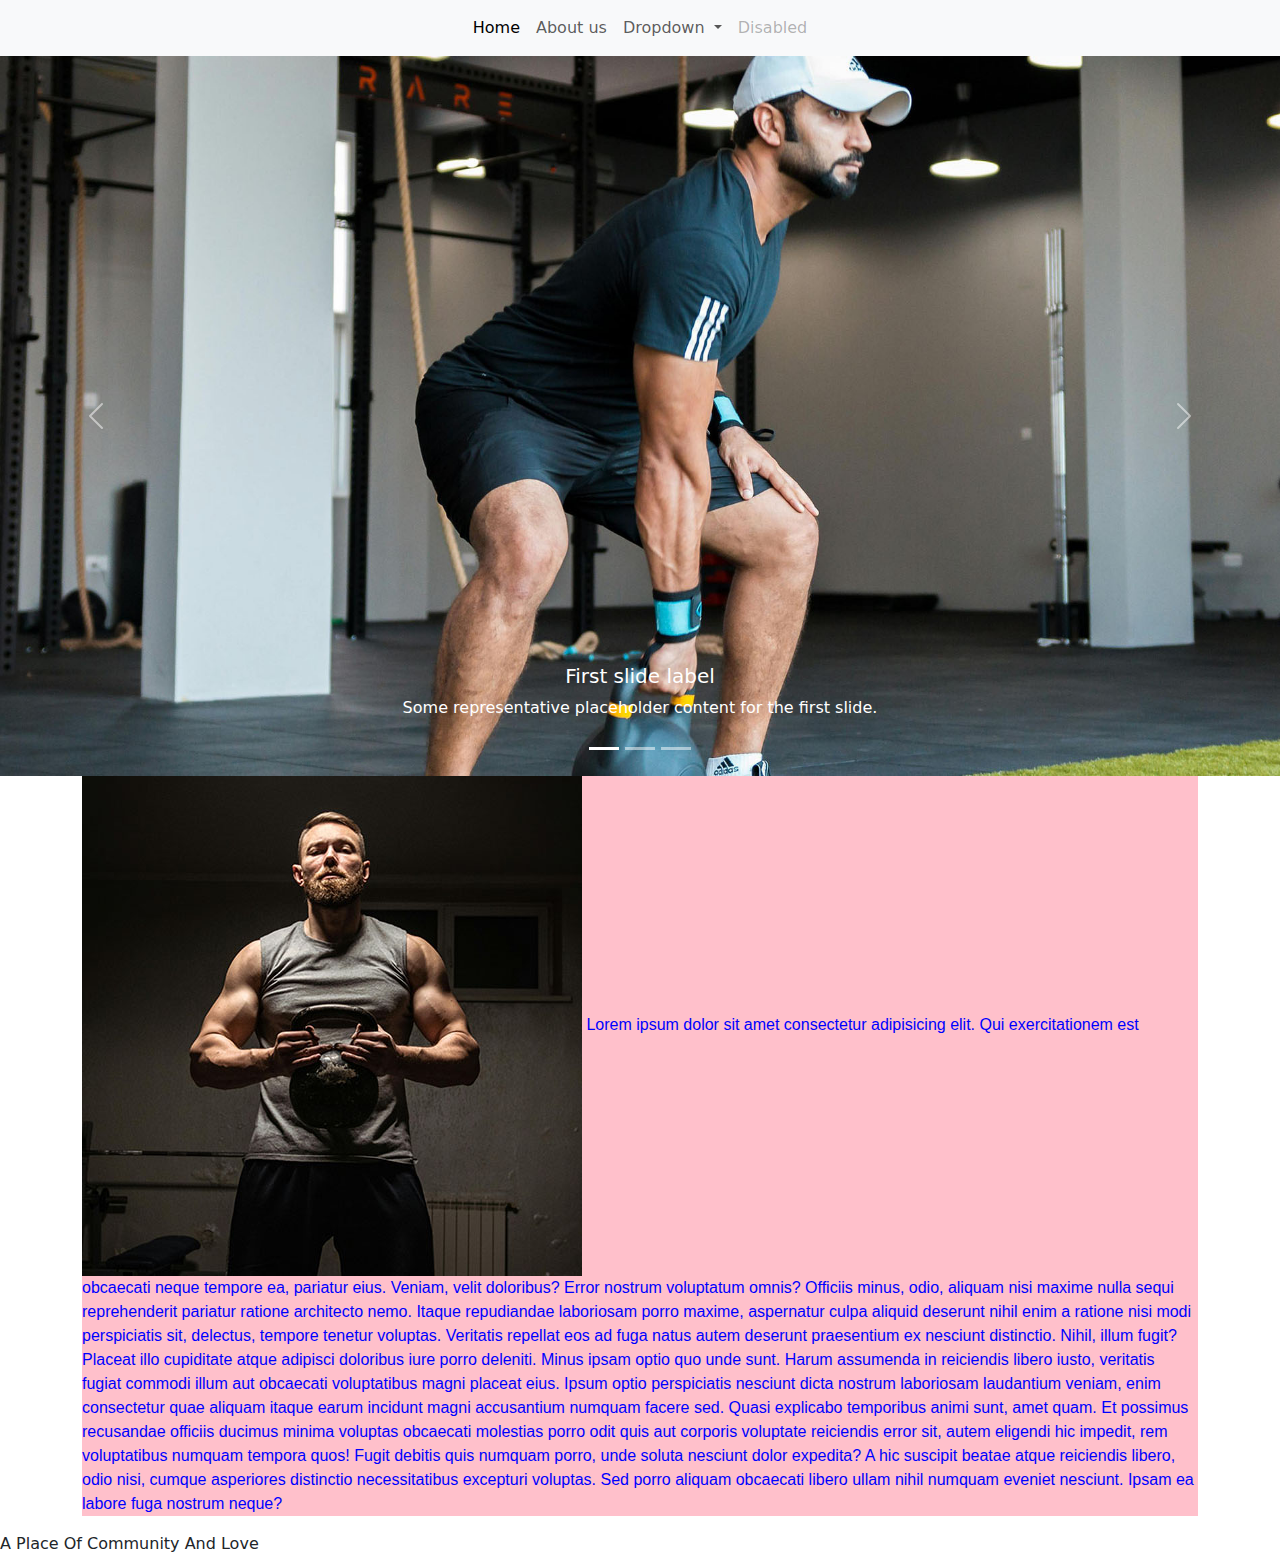
==== index.html @ d89eeb14 "push" ====
<!DOCTYPE html>
<html lang="en">
  <head>
    <meta charset="UTF-8" />
    <meta name="viewport" content="width=device-width, initial-scale=1.0" />
    <title>Hudson's Modeling Page</title>

    <!-- Bootstarp CDN CSS  -->
    <link href="https://cdn.jsdelivr.net/npm/bootstrap@5.3.3/dist/css/bootstrap.min.css" rel="stylesheet" integrity="sha384-QWTKZyjpPEjISv5WaRU9OFeRpok6YctnYmDr5pNlyT2bRjXh0JMhjY6hW+ALEwIH" crossorigin="anonymous" />

    <!--Font Awesome CDN CSS-->
    <link rel="stylesheet" href="index.html" integrity="sha512-Evv84Mr4kqVGRNSgIGL/F/aIDqQb7xQ2vcrdIwxfjThSH8CSR7PBEakCr51Ck+w+/U6swU2Im1vVX0SVk9ABhg==" crossorigin="anonymous" referrerpolicy="no-referrer" />

    <!-- Local CSS-->
    <link href="about-us.html" rel="stylesheet" />

    <style>
      h1 {
        display: none;
      }
    </style>
  </head>
  <body>
    <!--begin header-->
    <header-component></header-component>
    <!--end header-->
    <main>
      <h1>Hudson's Faith Based Gym</h1>
      <!-- begin carousel -->
      <div id="carouselExampleCaptions" class="carousel slide">
        <div class="carousel-indicators">
          <button type="button" data-bs-target="#carouselExampleCaptions" data-bs-slide-to="0" class="active" aria-current="true" aria-label="Slide 1"></button>
          <button type="button" data-bs-target="#carouselExampleCaptions" data-bs-slide-to="1" aria-label="Slide 2"></button>
          <button type="button" data-bs-target="#carouselExampleCaptions" data-bs-slide-to="2" aria-label="Slide 3"></button>
        </div>
        <div class="carousel-inner">
          <div class="carousel-item active">
            <img src="images /carousel/Carousel 1.jpg" class="d-block w-100" alt="..." />
            <div class="carousel-caption d-none d-md-block">
              <h5>First slide label</h5>
              <p>Some representative placeholder content for the first slide.</p>
            </div>
          </div>
          <div class="carousel-item">
            <!-- video goes here -->
            <div class="ratio ratio-16x9">
              <video autoplay loop muted>
                <source src="https://videos.pexels.com/video-files/855828/855828-hd_1920_1080_30fps.mp4" type="video/mp4" />
              </video>
            </div>
          </div>
          <div class="carousel-item">
            <img src="images /carousel/Carousel-2.jpg" class="d-block w-100" alt="..." />
            <div class="carousel-caption d-none d-md-block">
              <h5>Third slide label</h5>
              <p>Some representative placeholder content for the third slide.</p>
            </div>
          </div>
        </div>
        <button class="carousel-control-prev" type="button" data-bs-target="#carouselExampleCaptions" data-bs-slide="prev">
          <span class="carousel-control-prev-icon" aria-hidden="true"></span>
          <span class="visually-hidden">Previous</span>
        </button>
        <button class="carousel-control-next" type="button" data-bs-target="#carouselExampleCaptions" data-bs-slide="next">
          <span class="carousel-control-next-icon" aria-hidden="true"></span>
          <span class="visually-hidden">Next</span>
        </button>
      </div>
      <!-- end carouosel -->

      <!-- Begin Font Awesome Row -->
      <div class="container-fluid text-center blinn-fa-container">
        <div class="row">
          <div class="col col-12 col-xs-12 col-sm-6 col-md-4 col-lg-3 col-xl-2 col-xxl-2"><i class="fa-solid fa-dumbbell blinn-fa-icon"></i></div>
          <div class="col col-12 col-xs-12 col-sm-6 col-md-4 col-lg-3 col-xl-2 col-xxl-2"><i class="fa-solid fa-face-smile blinn-fa-icon"></i></div>
          <div class="col col-12 col-xs-12 col-sm-6 col-md-4 col-lg-3 col-xl-2 col-xxl-2"><i class="fa-solid fa-stopwatch-20 blinn-fa-icon"></i></div>
          <div class="col col-12 col-xs-12 col-sm-6 col-md-4 col-lg-3 col-xl-2 col-xxl-2"><i class="fa-solid fa-person-running blinn-fa-icon"></i></div>
          <div class="col col-12 col-xs-12 col-sm-6 col-md-4 col-lg-3 col-xl-2 col-xxl-2"><i class="fa-brands fa-pushed blinn-fa-icon"></i></div>
          <div class="col col-12 col-xs-12 col-sm-6 col-md-4 col-lg-3 col-xl-2 col-xxl-2"><i class="fa-solid fa-hands-praying blinn-fa-icon"></i></div>
        </div>
      </div>
      <!-- End Font Awesome Row-->
      <div class="container">
        <div class="row">
          <div class="col-12 paragraph-one">
            <p style="color: blue; background-color: pink; font-family: Verdana, Geneva, Tahoma, sans-serif; padding: 20 px">
              <img src="images /square/Paragraph-one.jpg" class="paragraph-one-img" alt="Member of the gym" />

              Lorem ipsum dolor sit amet consectetur adipisicing elit. Qui exercitationem est obcaecati neque tempore ea, pariatur eius. Veniam, velit doloribus? Error nostrum voluptatum omnis? Officiis minus, odio, aliquam nisi maxime nulla sequi reprehenderit pariatur ratione architecto nemo. Itaque repudiandae laboriosam porro maxime, aspernatur culpa aliquid deserunt nihil enim a ratione nisi modi perspiciatis sit, delectus, tempore tenetur voluptas. Veritatis repellat eos ad fuga natus autem deserunt praesentium ex nesciunt distinctio. Nihil, illum fugit? Placeat illo cupiditate atque adipisci doloribus iure porro deleniti. Minus ipsam optio quo unde sunt. Harum assumenda in reiciendis libero iusto, veritatis fugiat commodi illum aut obcaecati voluptatibus magni placeat eius. Ipsum optio perspiciatis nesciunt dicta nostrum laboriosam laudantium veniam, enim consectetur quae aliquam itaque earum incidunt magni accusantium numquam facere sed. Quasi explicabo temporibus animi sunt,
              amet quam. Et possimus recusandae officiis ducimus minima voluptas obcaecati molestias porro odit quis aut corporis voluptate reiciendis error sit, autem eligendi hic impedit, rem voluptatibus numquam tempora quos! Fugit debitis quis numquam porro, unde soluta nesciunt dolor expedita? A hic suscipit beatae atque reiciendis libero, odio nisi, cumque asperiores distinctio necessitatibus excepturi voluptas. Sed porro aliquam obcaecati libero ullam nihil numquam eveniet nesciunt. Ipsam ea labore fuga nostrum neque?
            </p>
          </div>
        </div>
      </div>
    </main>
    <!--begin footer-->
    <footer-component>
      <footer>A Place Of Community And Love</footer>
    </footer-component>
    <!--end footer-->
    <section>
      <!-- Bootstrap CDN JS -->
      <script src="https://cdn.jsdelivr.net/npm/bootstrap@5.3.3/dist/js/bootstrap.bundle.min.js" integrity="sha384-YvpcrYf0tY3lHB60NNkmXc5s9fDVZLESaAA55NDzOxhy9GkcIdslK1eN7N6jIeHz" crossorigin="anonymous"></script>

      <!-- Local JS File With Header -->
      <script src="components/js/header.js"></script>
    </section>
  </body>
</html>
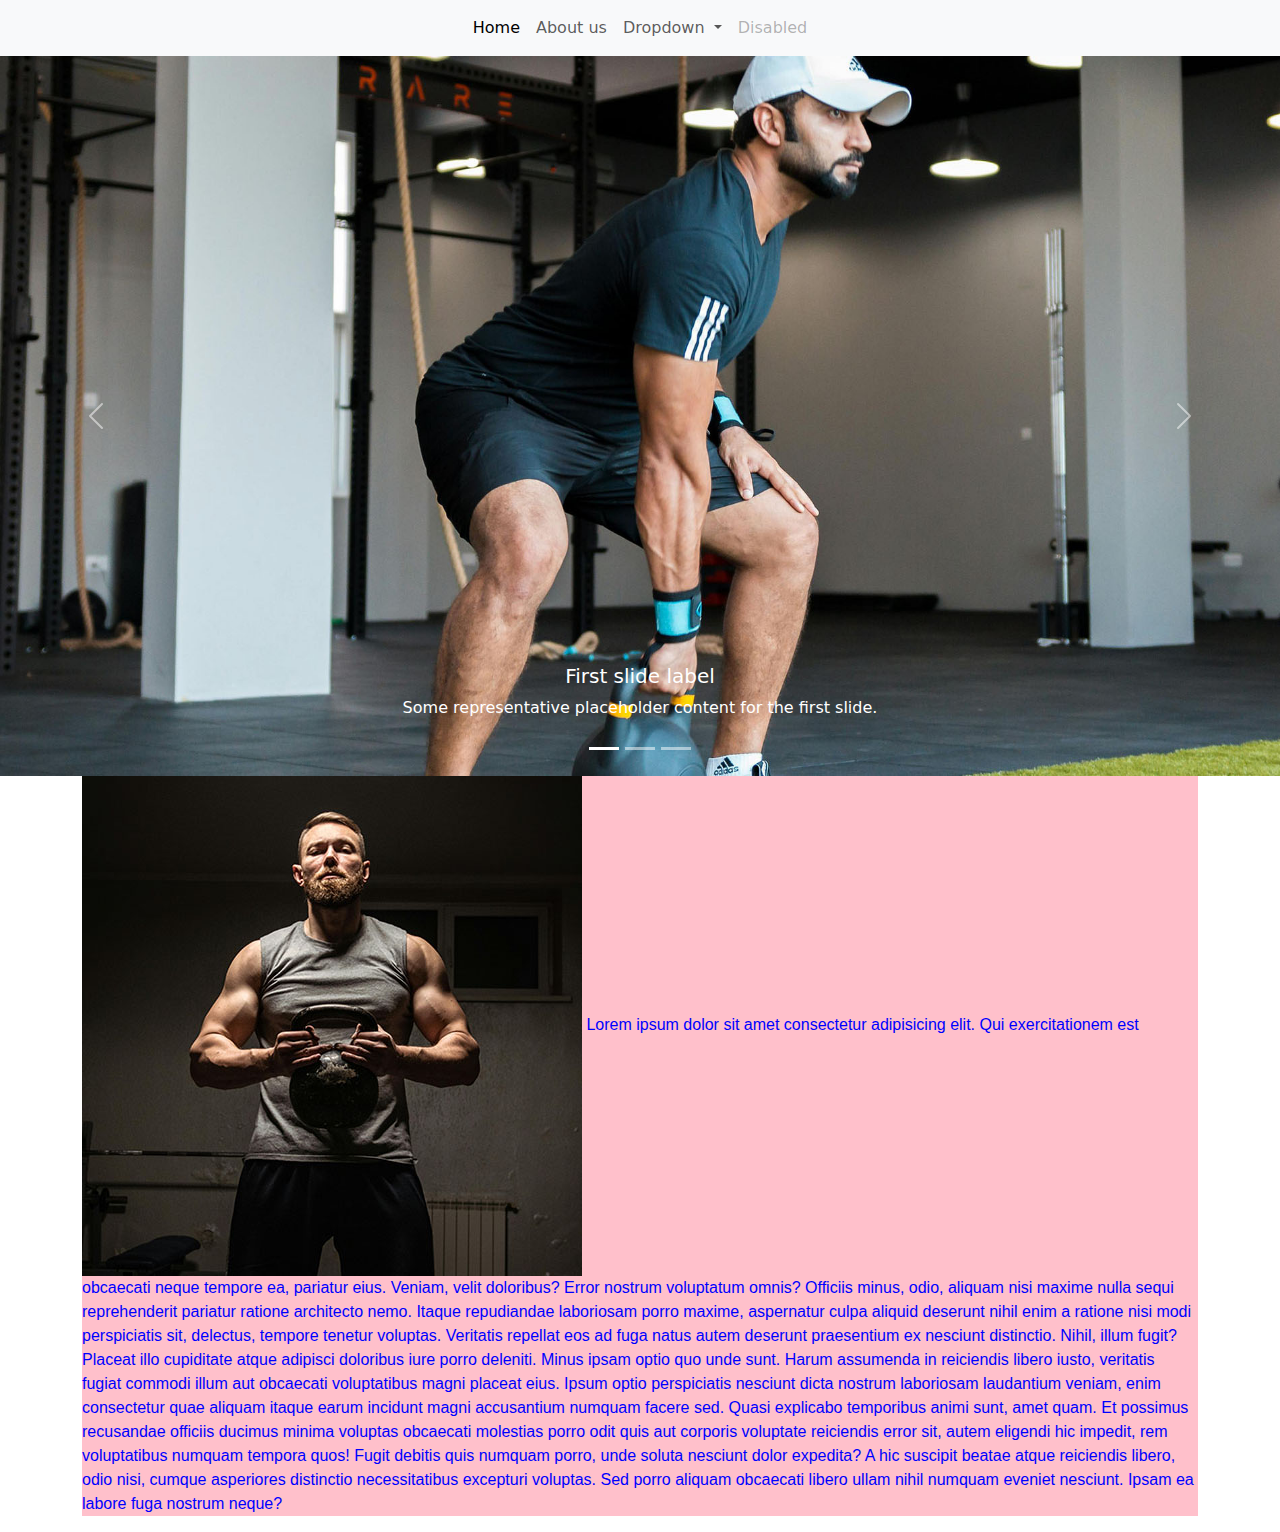
==== commit debbe157: "footer" ====
--- a/index.html
+++ b/index.html
@@ -94,9 +94,7 @@
       </div>
     </main>
     <!--begin footer-->
-    <footer-component>
-      <footer>A Place Of Community And Love</footer>
-    </footer-component>
+    <footer-component></footer-component>
     <!--end footer-->
     <section>
       <!-- Bootstrap CDN JS -->
@@ -104,6 +102,9 @@
 
       <!-- Local JS File With Header -->
       <script src="components/js/header.js"></script>
+
+      <!-- Local JS File With Footer  -->
+      <script src="components/js/Footer.js"></script>
     </section>
   </body>
 </html>
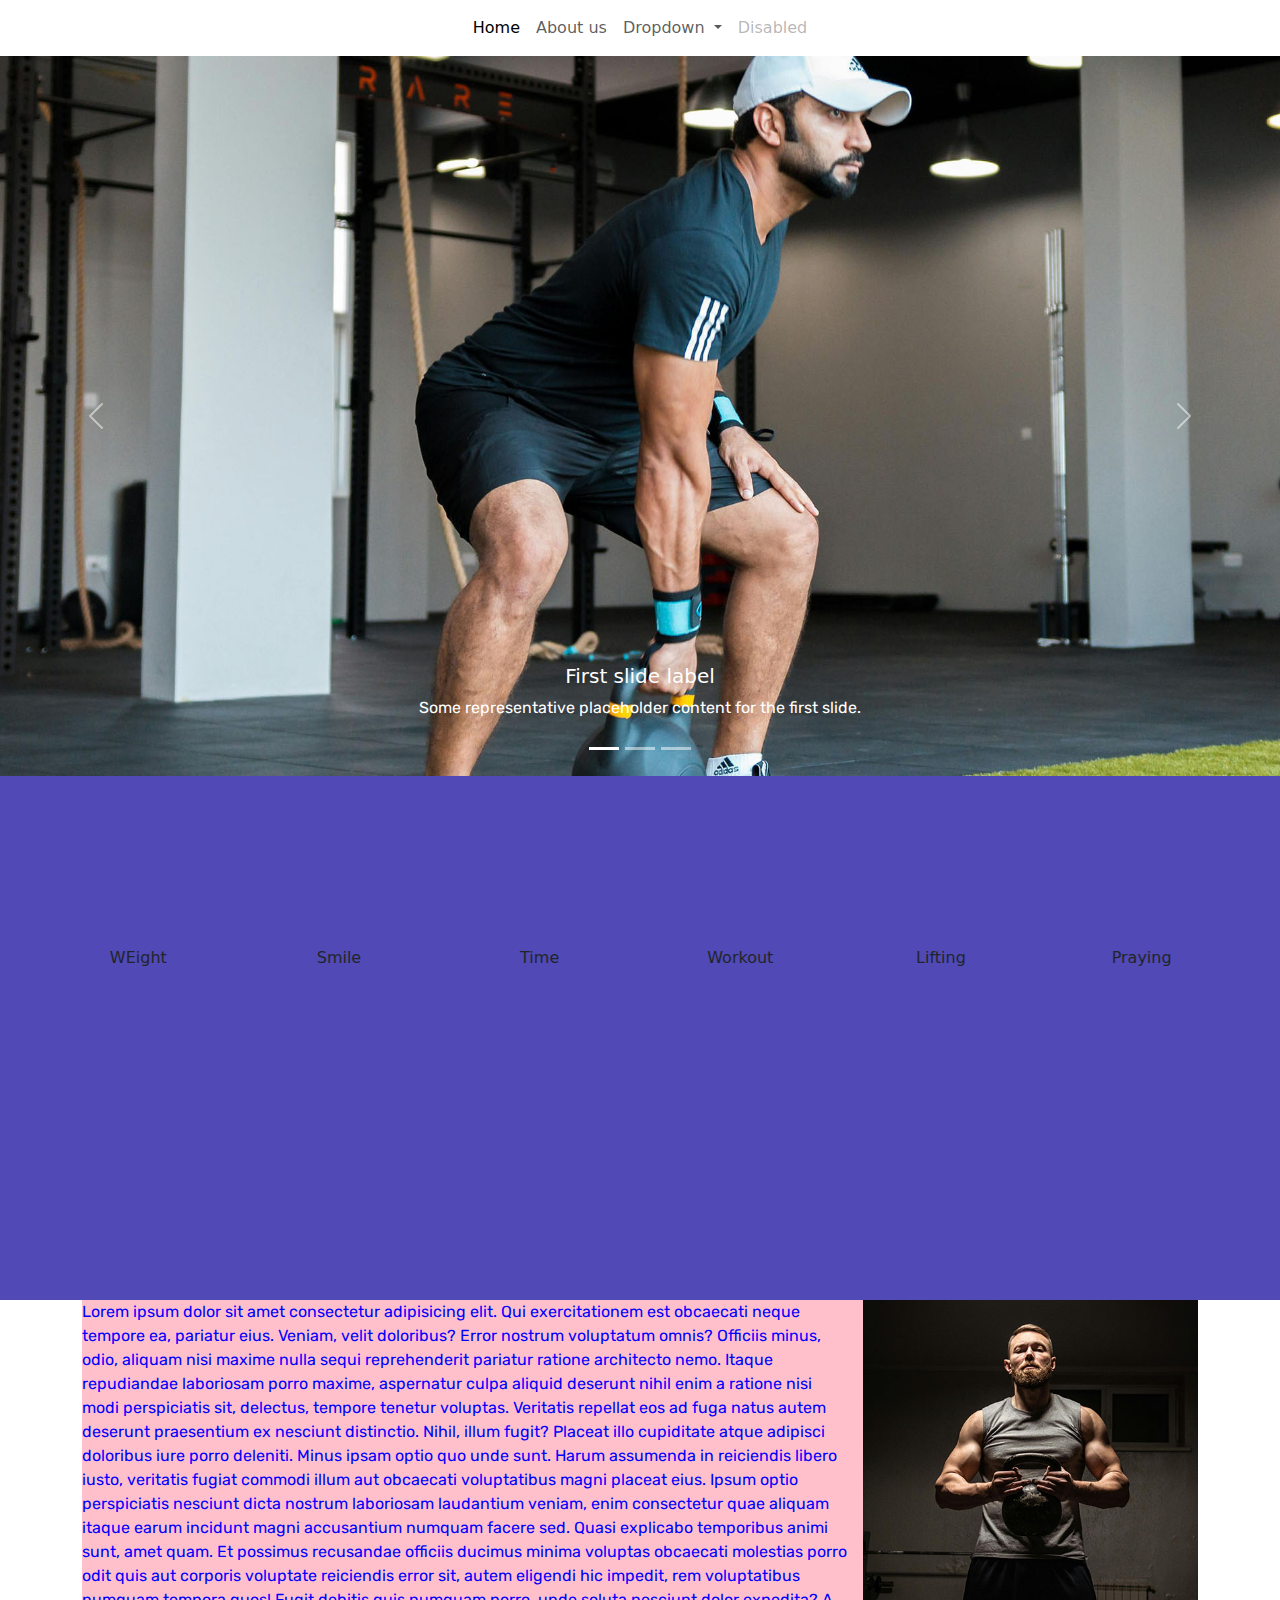
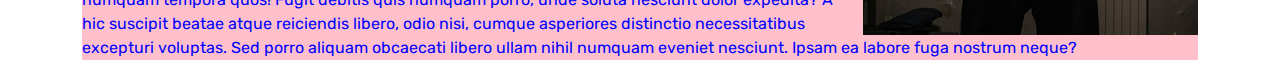
==== commit e2700601: "push" ====
--- a/index.html
+++ b/index.html
@@ -12,7 +12,7 @@
     <link rel="stylesheet" href="index.html" integrity="sha512-Evv84Mr4kqVGRNSgIGL/F/aIDqQb7xQ2vcrdIwxfjThSH8CSR7PBEakCr51Ck+w+/U6swU2Im1vVX0SVk9ABhg==" crossorigin="anonymous" referrerpolicy="no-referrer" />
 
     <!-- Local CSS-->
-    <link href="about-us.html" rel="stylesheet" />
+    <link href="css/styles.css" rel="stylesheet" />
 
     <style>
       h1 {
@@ -71,15 +71,19 @@
       <!-- Begin Font Awesome Row -->
       <div class="container-fluid text-center blinn-fa-container">
         <div class="row">
-          <div class="col col-12 col-xs-12 col-sm-6 col-md-4 col-lg-3 col-xl-2 col-xxl-2"><i class="fa-solid fa-dumbbell blinn-fa-icon"></i></div>
-          <div class="col col-12 col-xs-12 col-sm-6 col-md-4 col-lg-3 col-xl-2 col-xxl-2"><i class="fa-solid fa-face-smile blinn-fa-icon"></i></div>
-          <div class="col col-12 col-xs-12 col-sm-6 col-md-4 col-lg-3 col-xl-2 col-xxl-2"><i class="fa-solid fa-stopwatch-20 blinn-fa-icon"></i></div>
-          <div class="col col-12 col-xs-12 col-sm-6 col-md-4 col-lg-3 col-xl-2 col-xxl-2"><i class="fa-solid fa-person-running blinn-fa-icon"></i></div>
-          <div class="col col-12 col-xs-12 col-sm-6 col-md-4 col-lg-3 col-xl-2 col-xxl-2"><i class="fa-brands fa-pushed blinn-fa-icon"></i></div>
-          <div class="col col-12 col-xs-12 col-sm-6 col-md-4 col-lg-3 col-xl-2 col-xxl-2"><i class="fa-solid fa-hands-praying blinn-fa-icon"></i></div>
+          <div class="col col-12 col-xs-12 col-sm-6 col-md-4 col-lg-3 col-xl-2 col-xxl-2"><i class="fa-solid fa-dumbbell blinn-fa-icon"></i><br />WEight</div>
+          <div class="col col-12 col-xs-12 col-sm-6 col-md-4 col-lg-3 col-xl-2 col-xxl-2"><i class="fa-solid fa-face-smile blinn-fa-icon"></i><br />Smile</div>
+          <div class="col col-12 col-xs-12 col-sm-6 col-md-4 col-lg-3 col-xl-2 col-xxl-2"><i class="fa-solid fa-stopwatch-20 blinn-fa-icon"></i><br />Time</div>
+          <div class="col col-12 col-xs-12 col-sm-6 col-md-4 col-lg-3 col-xl-2 col-xxl-2"><i class="fa-solid fa-person-running blinn-fa-icon"></i><br />Workout</div>
+          <div class="col col-12 col-xs-12 col-sm-6 col-md-4 col-lg-3 col-xl-2 col-xxl-2"><i class="fa-brands fa-pushed blinn-fa-icon"></i><br />Lifting</div>
+          <div class="col col-12 col-xs-12 col-sm-6 col-md-4 col-lg-3 col-xl-2 col-xxl-2"><i class="fa-solid fa-hands-praying blinn-fa-icon"></i><br />Praying</div>
         </div>
       </div>
       <!-- End Font Awesome Row-->
+      <div id="custom-clip-path"></div>
+      <!-- Begin Clip Path-->
+
+      <!-- End Clip Path-->
       <div class="container">
         <div class="row">
           <div class="col-12 paragraph-one">
--- a/css/styles.css
+++ b/css/styles.css
@@ -0,0 +1,33 @@
+@import 'global.css';
+@import 'main.css';
+
+p {
+    font-family: var(--fontFamily) !important;
+}
+
+.blinn-fa-icon {
+    font-size: 80px;
+    color: #ffffff;
+}
+
+.blinn-fa-container {
+    background-color: var(--secondaryColor) !important;
+    padding: 50px;
+}
+
+.paragraph-one-img {
+    position: relative;
+    float: right;
+    max-width: 350px;
+    width: 100%;
+    height: auto;
+    padding-left: 15px;
+}
+
+
+#custom-clip-path {
+    width: 100%;
+    height: 280px;
+    background-color:var(--secondaryColor) !important;
+
+}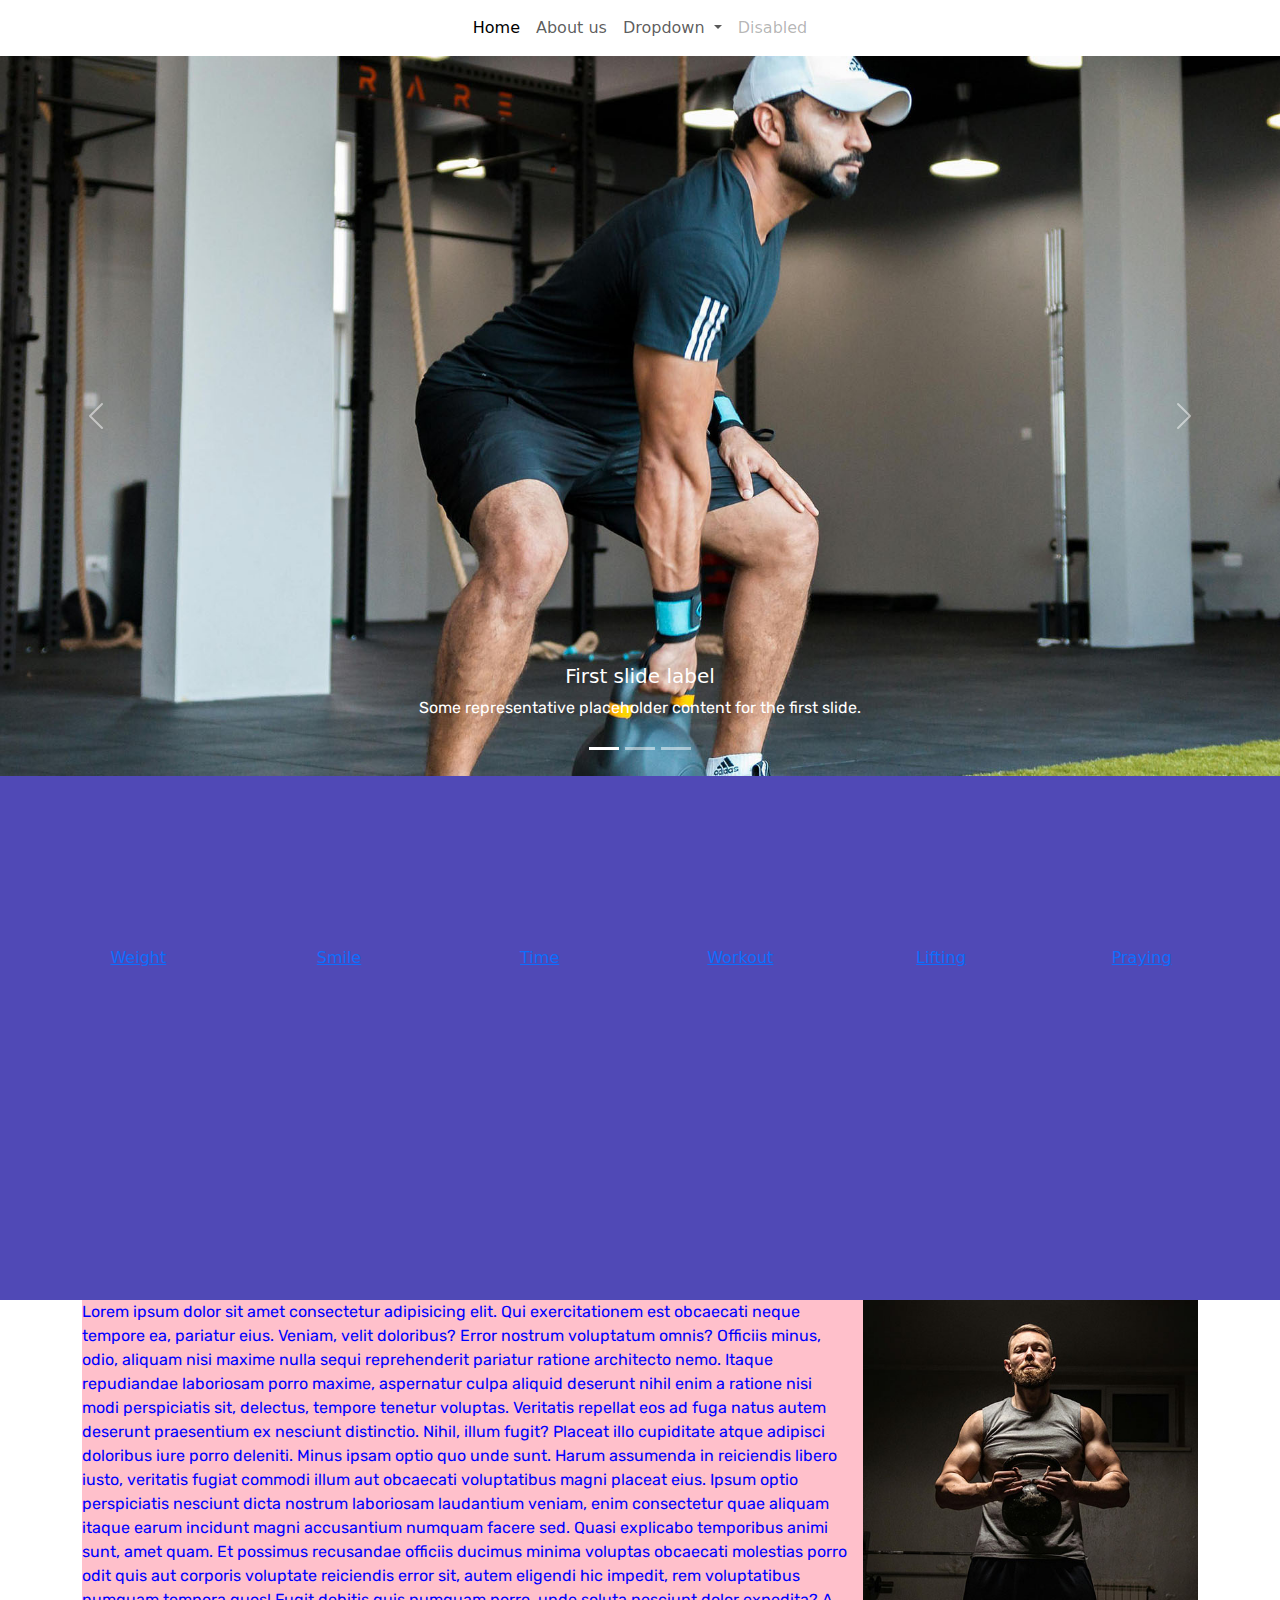
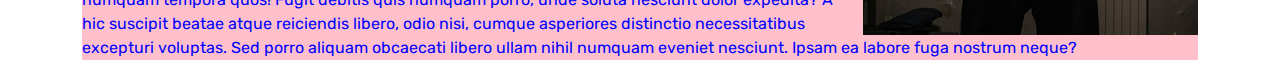
==== commit f6e380f6: "push" ====
--- a/index.html
+++ b/index.html
@@ -71,12 +71,12 @@
       <!-- Begin Font Awesome Row -->
       <div class="container-fluid text-center blinn-fa-container">
         <div class="row">
-          <div class="col col-12 col-xs-12 col-sm-6 col-md-4 col-lg-3 col-xl-2 col-xxl-2"><i class="fa-solid fa-dumbbell blinn-fa-icon"></i><br />WEight</div>
-          <div class="col col-12 col-xs-12 col-sm-6 col-md-4 col-lg-3 col-xl-2 col-xxl-2"><i class="fa-solid fa-face-smile blinn-fa-icon"></i><br />Smile</div>
-          <div class="col col-12 col-xs-12 col-sm-6 col-md-4 col-lg-3 col-xl-2 col-xxl-2"><i class="fa-solid fa-stopwatch-20 blinn-fa-icon"></i><br />Time</div>
-          <div class="col col-12 col-xs-12 col-sm-6 col-md-4 col-lg-3 col-xl-2 col-xxl-2"><i class="fa-solid fa-person-running blinn-fa-icon"></i><br />Workout</div>
-          <div class="col col-12 col-xs-12 col-sm-6 col-md-4 col-lg-3 col-xl-2 col-xxl-2"><i class="fa-brands fa-pushed blinn-fa-icon"></i><br />Lifting</div>
-          <div class="col col-12 col-xs-12 col-sm-6 col-md-4 col-lg-3 col-xl-2 col-xxl-2"><i class="fa-solid fa-hands-praying blinn-fa-icon"></i><br />Praying</div>
+          <div class="col col-12 col-xs-12 col-sm-6 col-md-4 col-lg-3 col-xl-2 col-xxl-2"><i class="fa-solid fa-dumbbell blinn-fa-icon"></i><br /><a href="#">Weight</a></div>
+          <div class="col col-12 col-xs-12 col-sm-6 col-md-4 col-lg-3 col-xl-2 col-xxl-2"><i class="fa-solid fa-face-smile blinn-fa-icon"></i><br /><a href="#">Smile</a></div>
+          <div class="col col-12 col-xs-12 col-sm-6 col-md-4 col-lg-3 col-xl-2 col-xxl-2"><i class="fa-solid fa-stopwatch-20 blinn-fa-icon"></i><br /><a href="#">Time</a></div>
+          <div class="col col-12 col-xs-12 col-sm-6 col-md-4 col-lg-3 col-xl-2 col-xxl-2"><i class="fa-solid fa-person-running blinn-fa-icon"></i><br /><a href="#">Workout</a></div>
+          <div class="col col-12 col-xs-12 col-sm-6 col-md-4 col-lg-3 col-xl-2 col-xxl-2"><i class="fa-brands fa-pushed blinn-fa-icon"></i><br /><a href="#">Lifting</a></div>
+          <div class="col col-12 col-xs-12 col-sm-6 col-md-4 col-lg-3 col-xl-2 col-xxl-2"><i class="fa-solid fa-hands-praying blinn-fa-icon"></i><br /><a href="#">Praying</a></div>
         </div>
       </div>
       <!-- End Font Awesome Row-->
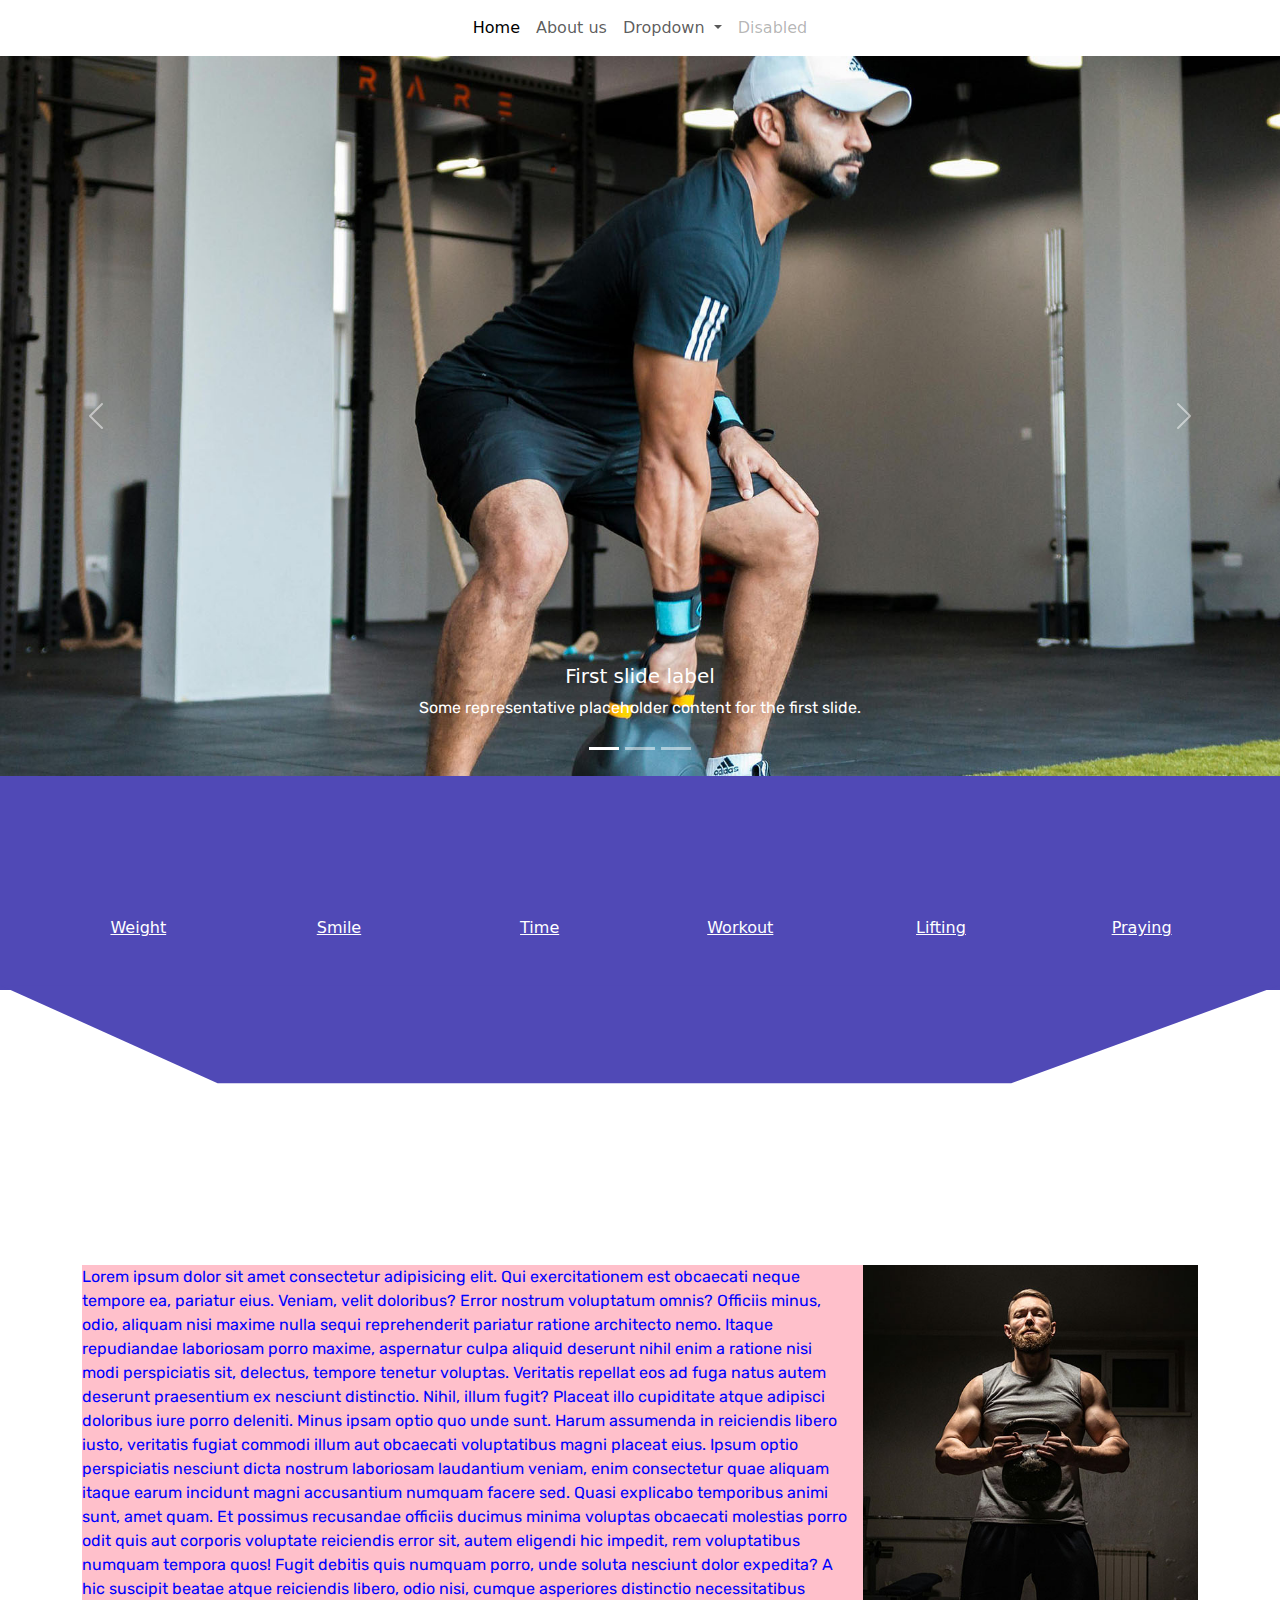
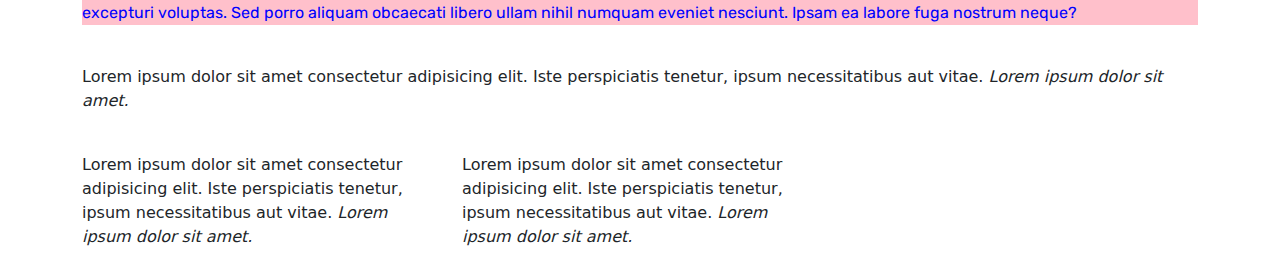
==== commit 46bac4f2: "up" ====
--- a/index.html
+++ b/index.html
@@ -84,6 +84,8 @@
       <!-- Begin Clip Path-->
 
       <!-- End Clip Path-->
+
+      <!--Begin First Paragrapgh-->
       <div class="container">
         <div class="row">
           <div class="col-12 paragraph-one">
@@ -96,7 +98,40 @@
           </div>
         </div>
       </div>
+
+      <!--End First Paragrapgh-->
+
+      <!--Begin Headshot-->
+      <div class="container">
+        <div class="row">
+          <div class="col col-12 col-xs-12 col-sm-12 col-md-4 col-lg-4 col-xl-4 col-xxl-4"></div>
+          <img src="" class="cropped" />
+          <br />
+          <blockquote>
+            Lorem ipsum dolor sit amet consectetur adipisicing elit. Iste perspiciatis tenetur, ipsum necessitatibus aut vitae.
+            <cite>Lorem ipsum dolor sit amet.</cite>
+          </blockquote>
+          <div class="col col-12 col-xs-12 col-sm-12 col-md-4 col-lg-4 col-xl-4 col-xxl-4">
+            <img src="" class="cropped" />
+            <br />
+            <blockquote>
+              Lorem ipsum dolor sit amet consectetur adipisicing elit. Iste perspiciatis tenetur, ipsum necessitatibus aut vitae.
+              <cite>Lorem ipsum dolor sit amet.</cite>
+            </blockquote>
+          </div>
+          <div class="col col-12 col-xs-12 col-sm-12 col-md-4 col-lg-4 col-xl-4 col-xxl-4">
+            <img src="" class="cropped" />
+            <br />
+            <blockquote>
+              Lorem ipsum dolor sit amet consectetur adipisicing elit. Iste perspiciatis tenetur, ipsum necessitatibus aut vitae.
+              <cite>Lorem ipsum dolor sit amet.</cite>
+            </blockquote>
+          </div>
+        </div>
+      </div>
+      <!--End Headshot-->
     </main>
+
     <!--begin footer-->
     <footer-component></footer-component>
     <!--end footer-->
--- a/css/styles.css
+++ b/css/styles.css
@@ -6,8 +6,12 @@
 }
 
 .blinn-fa-icon {
-    font-size: 80px;
+    font-size: 60px;
     color: #ffffff;
+}
+
+.blinn-fa-container a {
+    color: #ffffff; !important;
 }
 
 .blinn-fa-container {
@@ -29,5 +33,7 @@
     width: 100%;
     height: 280px;
     background-color:var(--secondaryColor) !important;
-
+    clip-path: polygon(0 0, 100% 0, 79% 35%, 17% 35%);
+    position: relative;
+    margin-top: -5px;
 }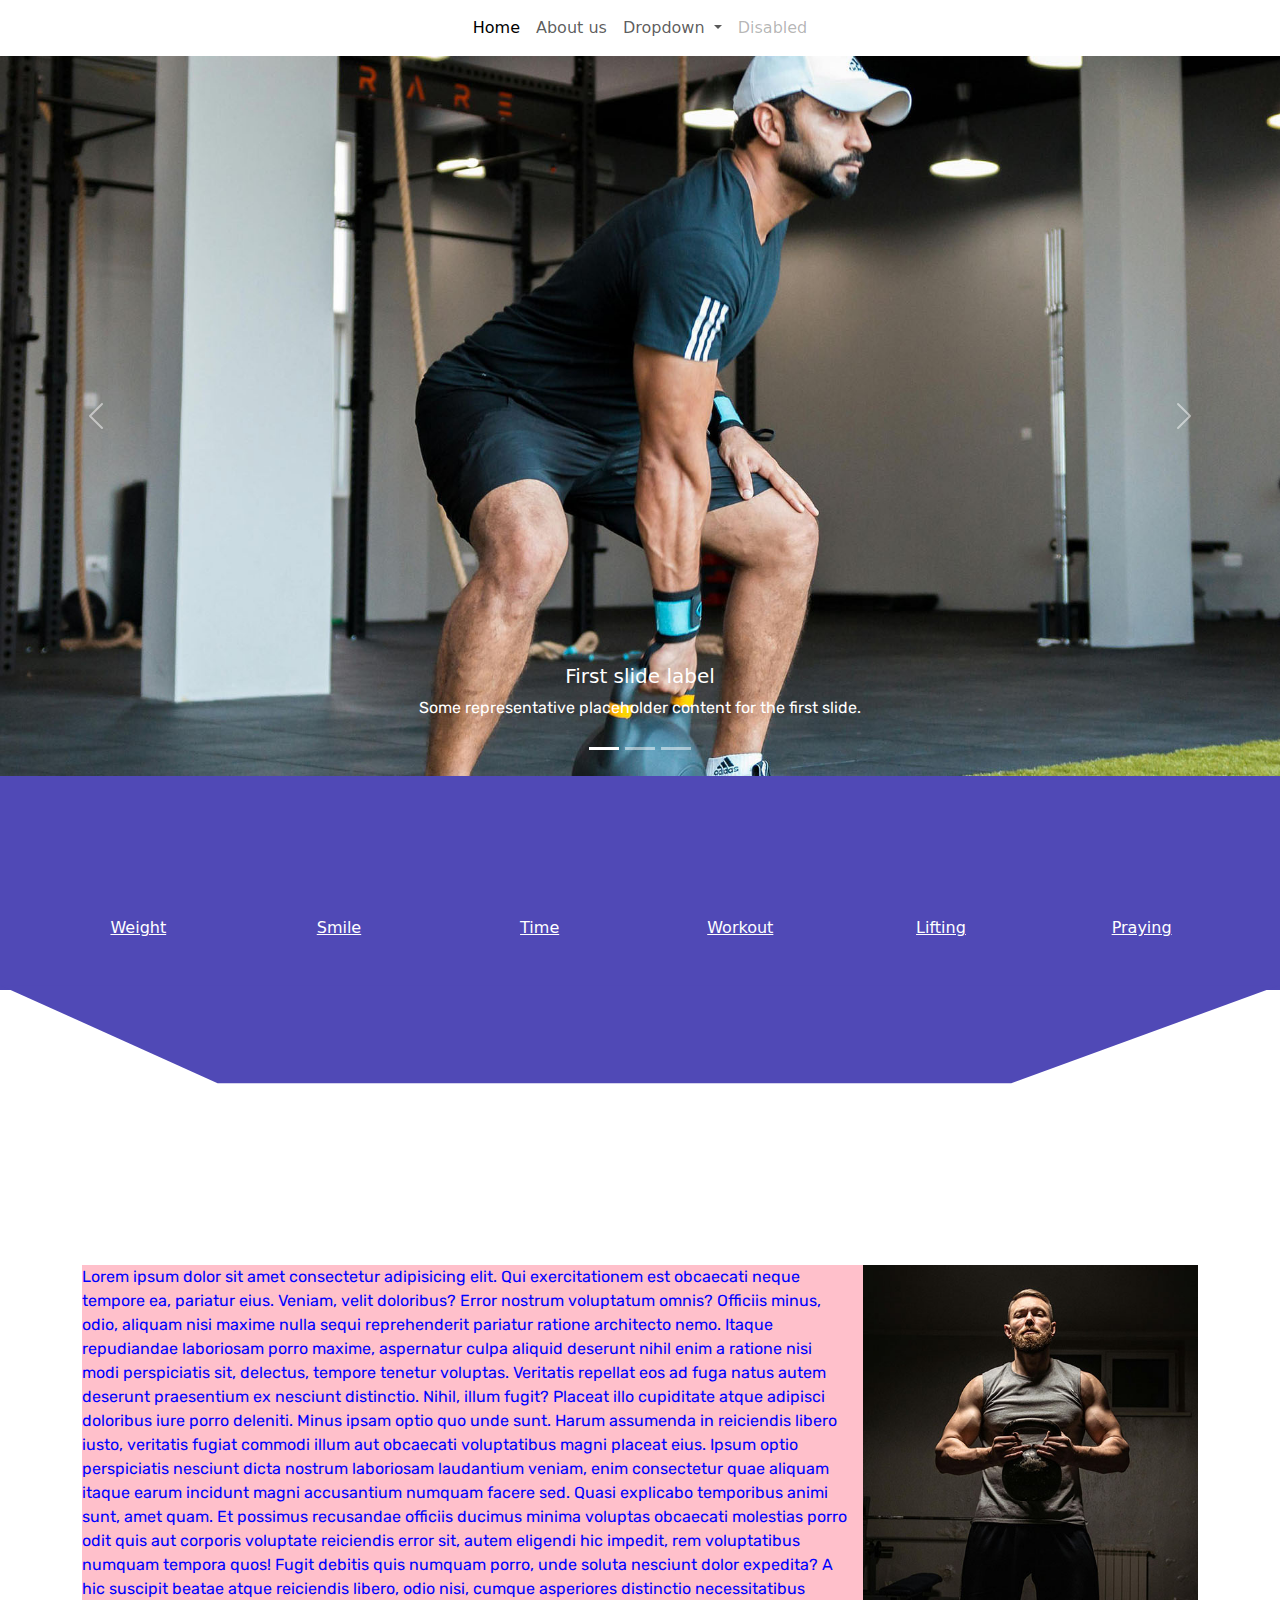
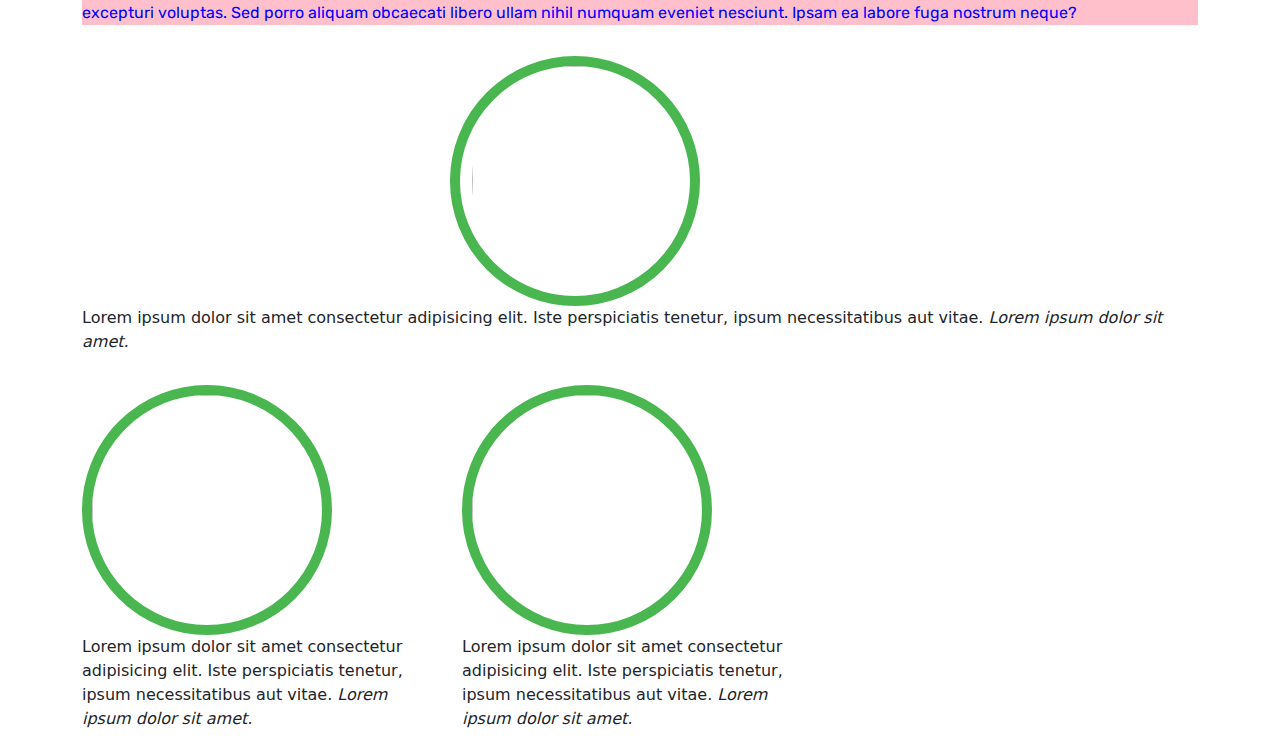
==== commit e9a88a4a: "p" ====
--- a/index.html
+++ b/index.html
@@ -105,7 +105,7 @@
       <div class="container">
         <div class="row">
           <div class="col col-12 col-xs-12 col-sm-12 col-md-4 col-lg-4 col-xl-4 col-xxl-4"></div>
-          <img src="" class="cropped" />
+          <img src="https://www.dummyimage.com/250x250/000/fff.jpg" class="cropped" />
           <br />
           <blockquote>
             Lorem ipsum dolor sit amet consectetur adipisicing elit. Iste perspiciatis tenetur, ipsum necessitatibus aut vitae.
--- a/css/styles.css
+++ b/css/styles.css
@@ -36,4 +36,13 @@
     clip-path: polygon(0 0, 100% 0, 79% 35%, 17% 35%);
     position: relative;
     margin-top: -5px;
+}
+
+.cropped {
+Width: 250px;
+Height: 250px;
+Margin-top: 15px;
+Border: 10px solid var(--accentColor) !important;
+border-radius: 50%;
+
 }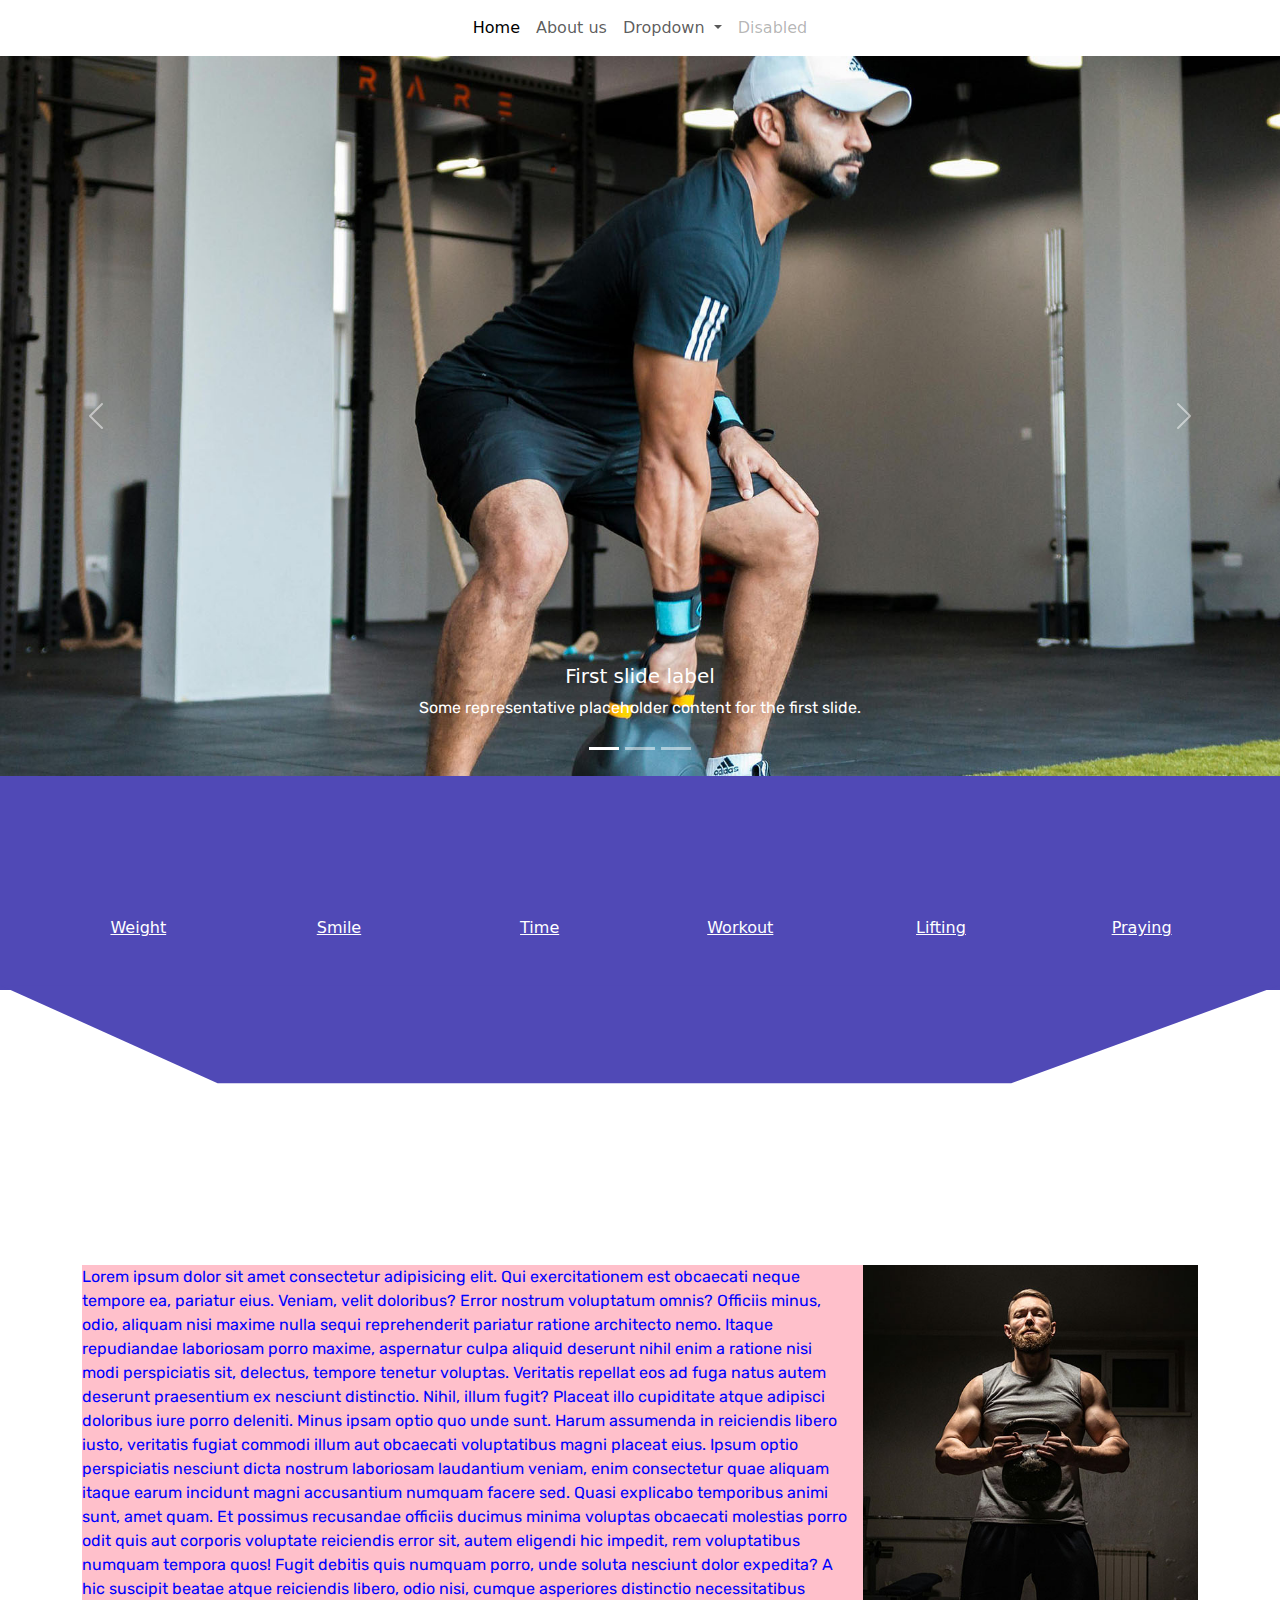
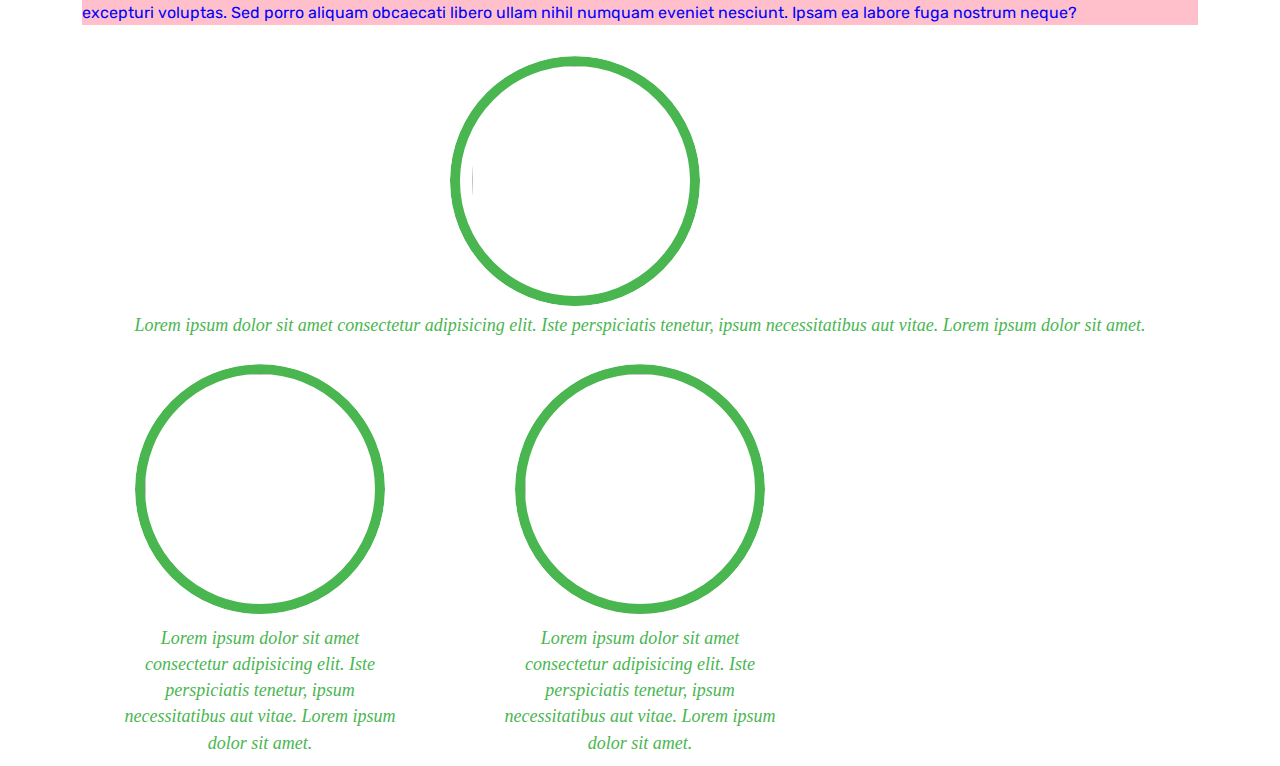
==== commit b09bbdef: "up" ====
--- a/index.html
+++ b/index.html
@@ -102,7 +102,7 @@
       <!--End First Paragrapgh-->
 
       <!--Begin Headshot-->
-      <div class="container">
+      <div class="container text-center headshots">
         <div class="row">
           <div class="col col-12 col-xs-12 col-sm-12 col-md-4 col-lg-4 col-xl-4 col-xxl-4"></div>
           <img src="https://www.dummyimage.com/250x250/000/fff.jpg" class="cropped" />
@@ -112,7 +112,7 @@
             <cite>Lorem ipsum dolor sit amet.</cite>
           </blockquote>
           <div class="col col-12 col-xs-12 col-sm-12 col-md-4 col-lg-4 col-xl-4 col-xxl-4">
-            <img src="" class="cropped" />
+            <img src="https://www.dummyimage.com/250x250/000/fff.jpg" class="cropped" />
             <br />
             <blockquote>
               Lorem ipsum dolor sit amet consectetur adipisicing elit. Iste perspiciatis tenetur, ipsum necessitatibus aut vitae.
@@ -120,7 +120,7 @@
             </blockquote>
           </div>
           <div class="col col-12 col-xs-12 col-sm-12 col-md-4 col-lg-4 col-xl-4 col-xxl-4">
-            <img src="" class="cropped" />
+            <img src="https://www.dummyimage.com/250x250/000/fff.jpg" class="cropped" />
             <br />
             <blockquote>
               Lorem ipsum dolor sit amet consectetur adipisicing elit. Iste perspiciatis tenetur, ipsum necessitatibus aut vitae.
--- a/css/styles.css
+++ b/css/styles.css
@@ -44,5 +44,5 @@
 Margin-top: 15px;
 Border: 10px solid var(--accentColor) !important;
 border-radius: 50%;
-
+clip-path: circle(50% at 50% 50%);
 }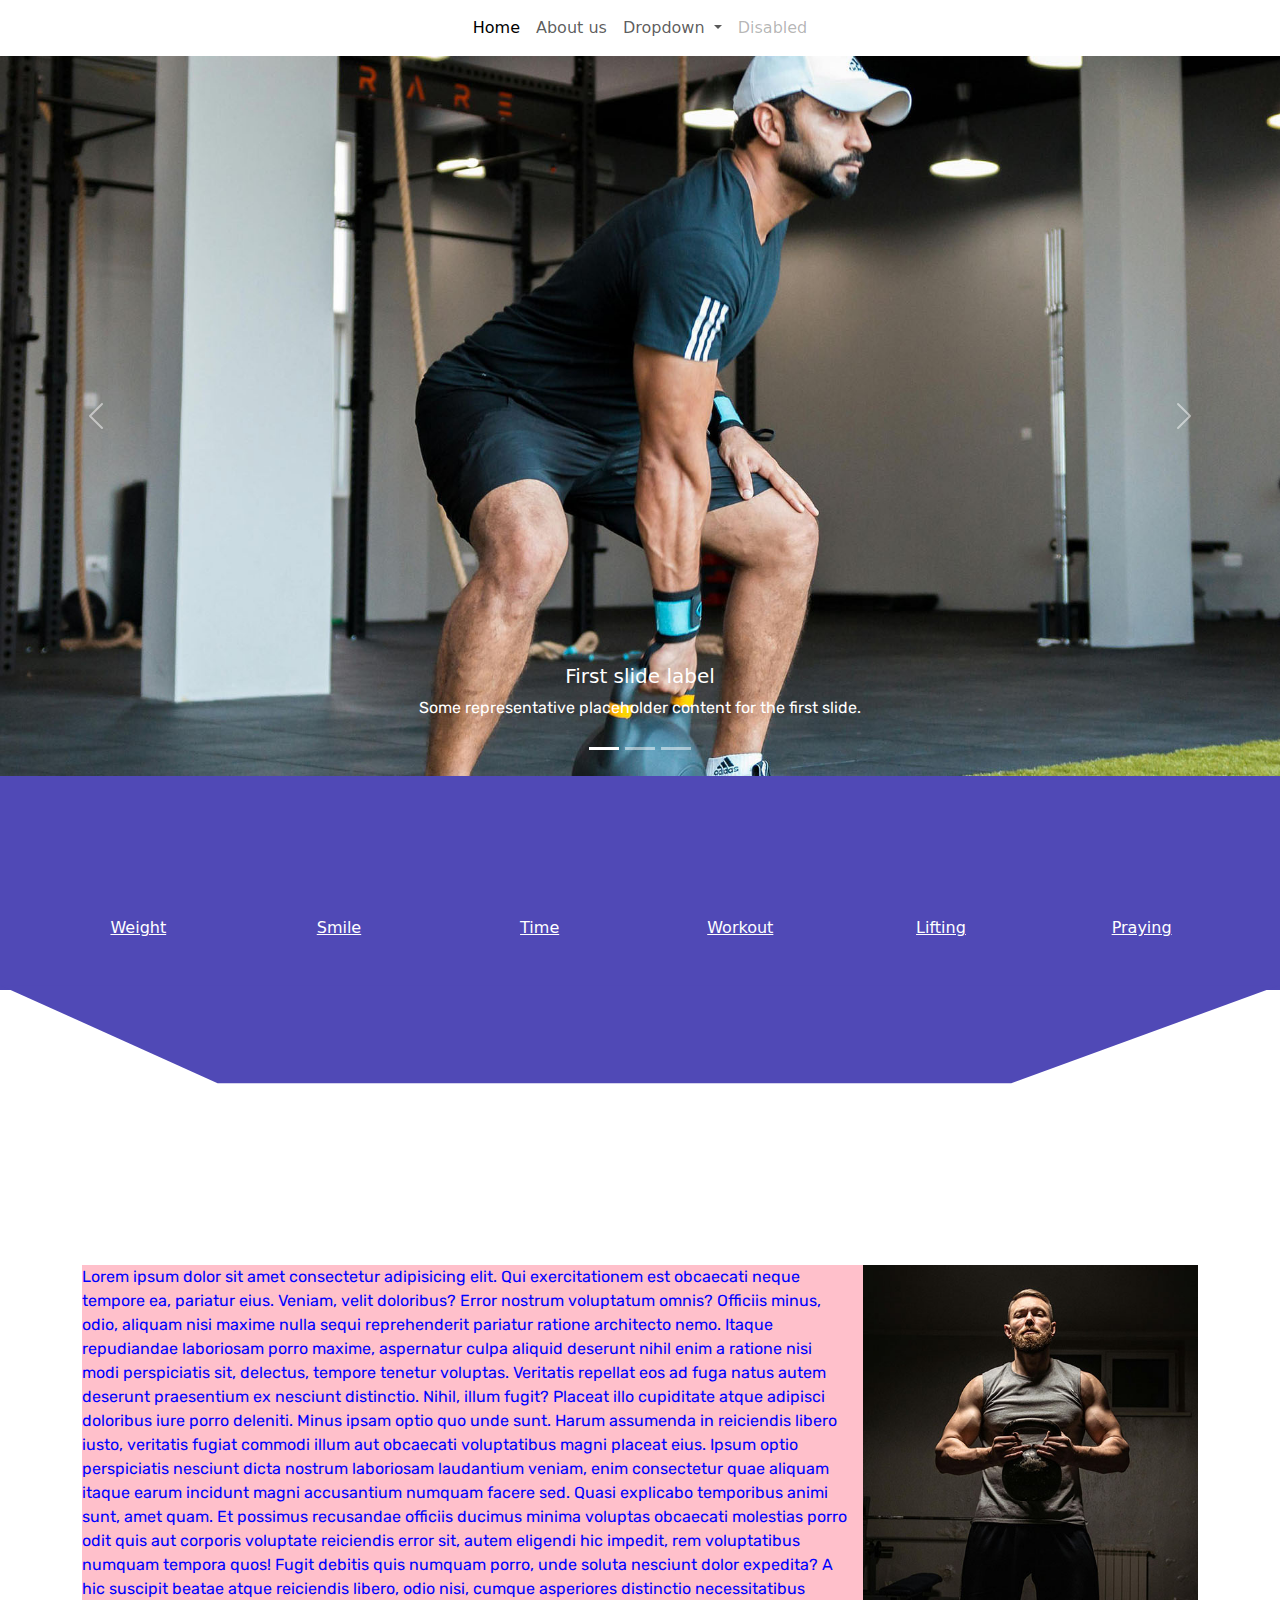
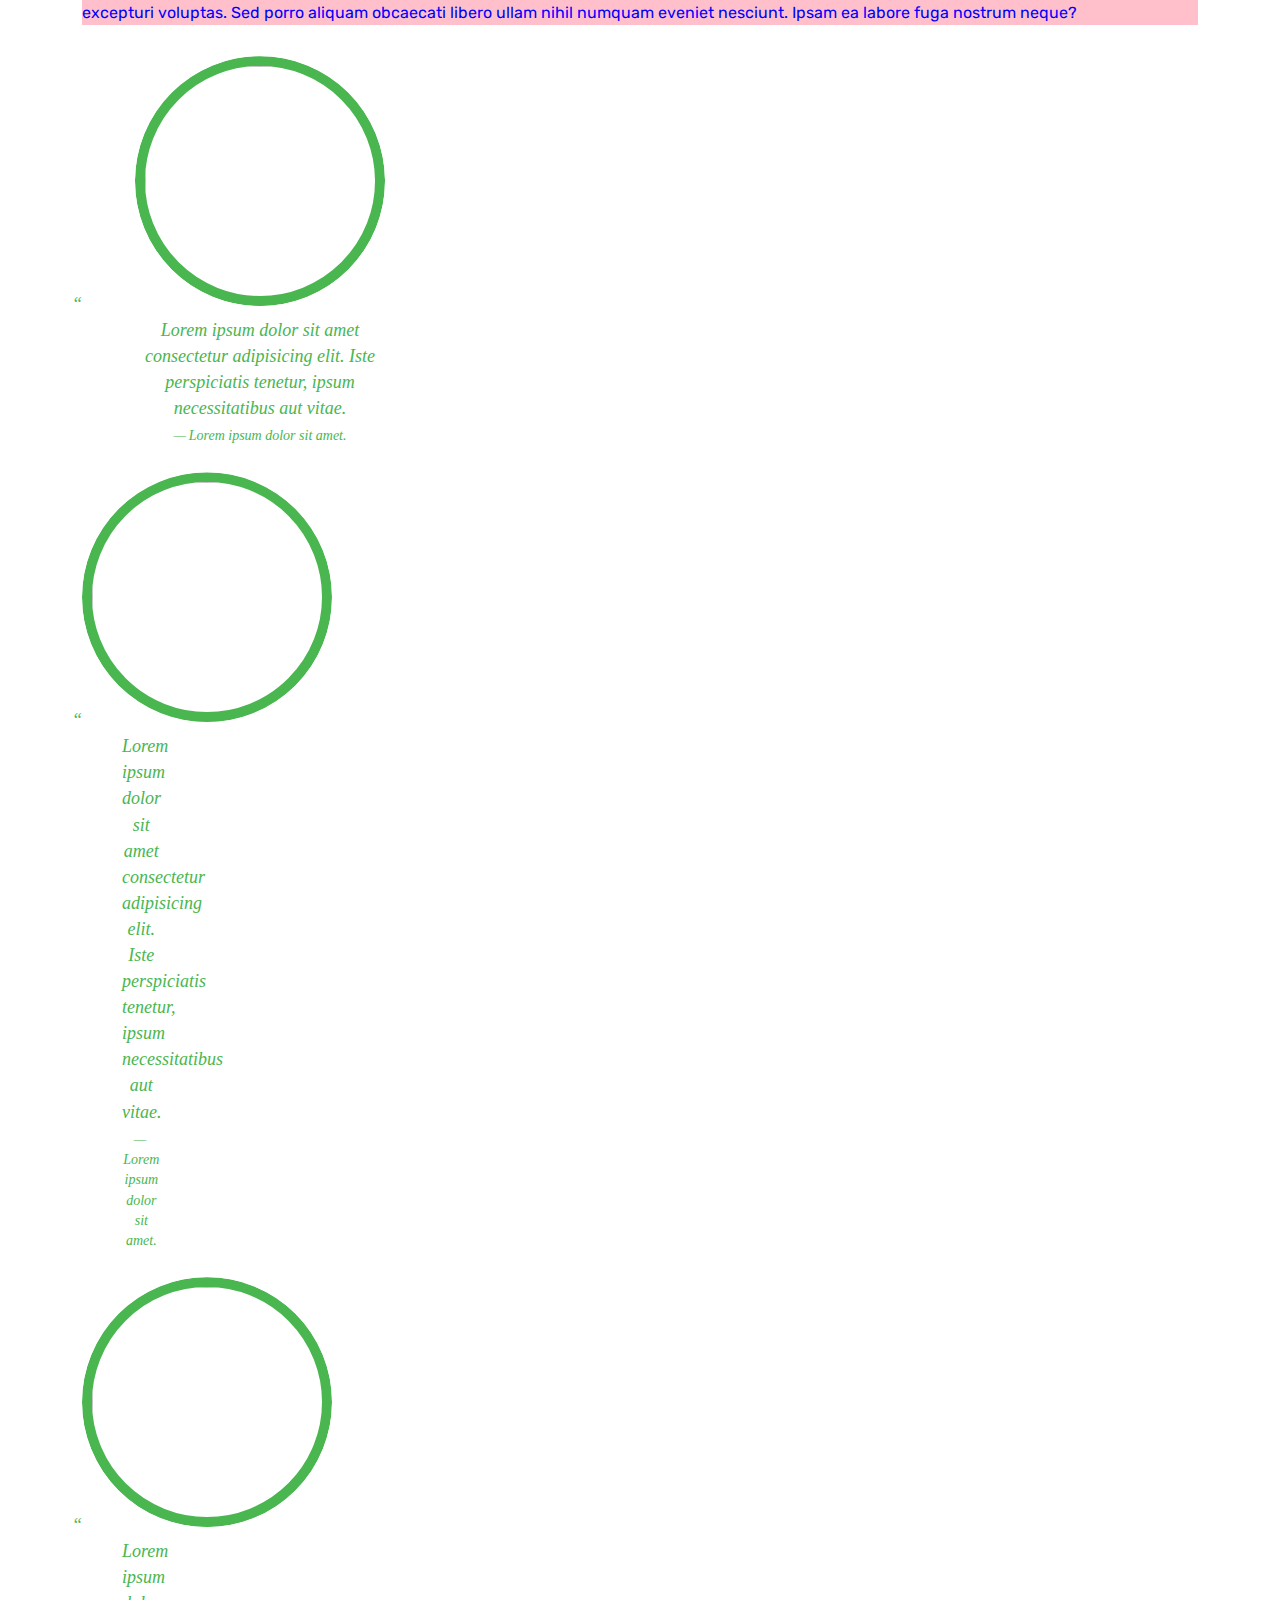
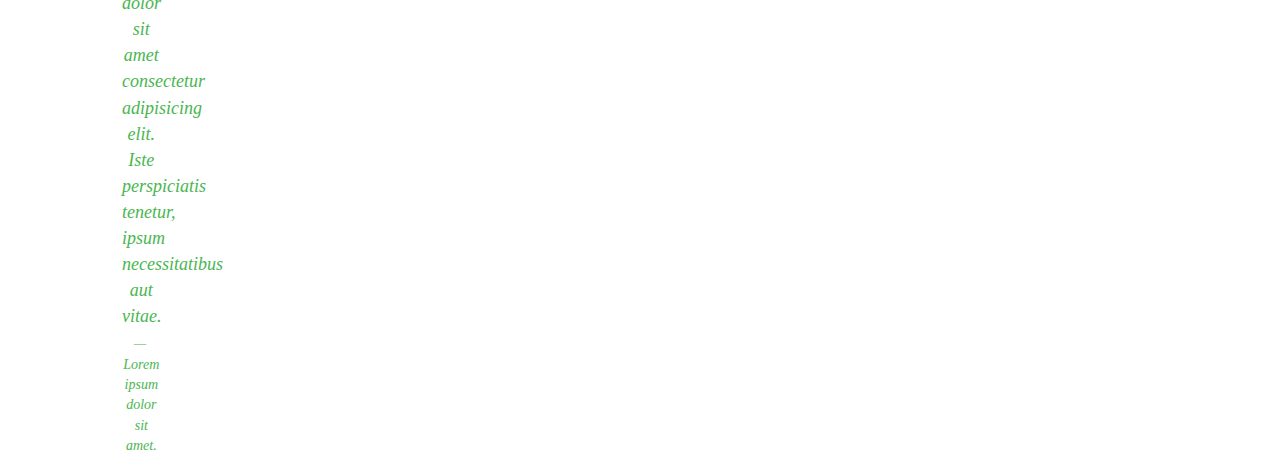
==== commit 099fa62e: "p" ====
--- a/index.html
+++ b/index.html
@@ -104,7 +104,7 @@
       <!--Begin Headshot-->
       <div class="container text-center headshots">
         <div class="row">
-          <div class="col col-12 col-xs-12 col-sm-12 col-md-4 col-lg-4 col-xl-4 col-xxl-4"></div>
+          <div class="col col-12 col-xs-12 col-sm-12 col-md-4 col-lg-4 col-xl-4 col-xxl-4">
           <img src="https://www.dummyimage.com/250x250/000/fff.jpg" class="cropped" />
           <br />
           <blockquote>
